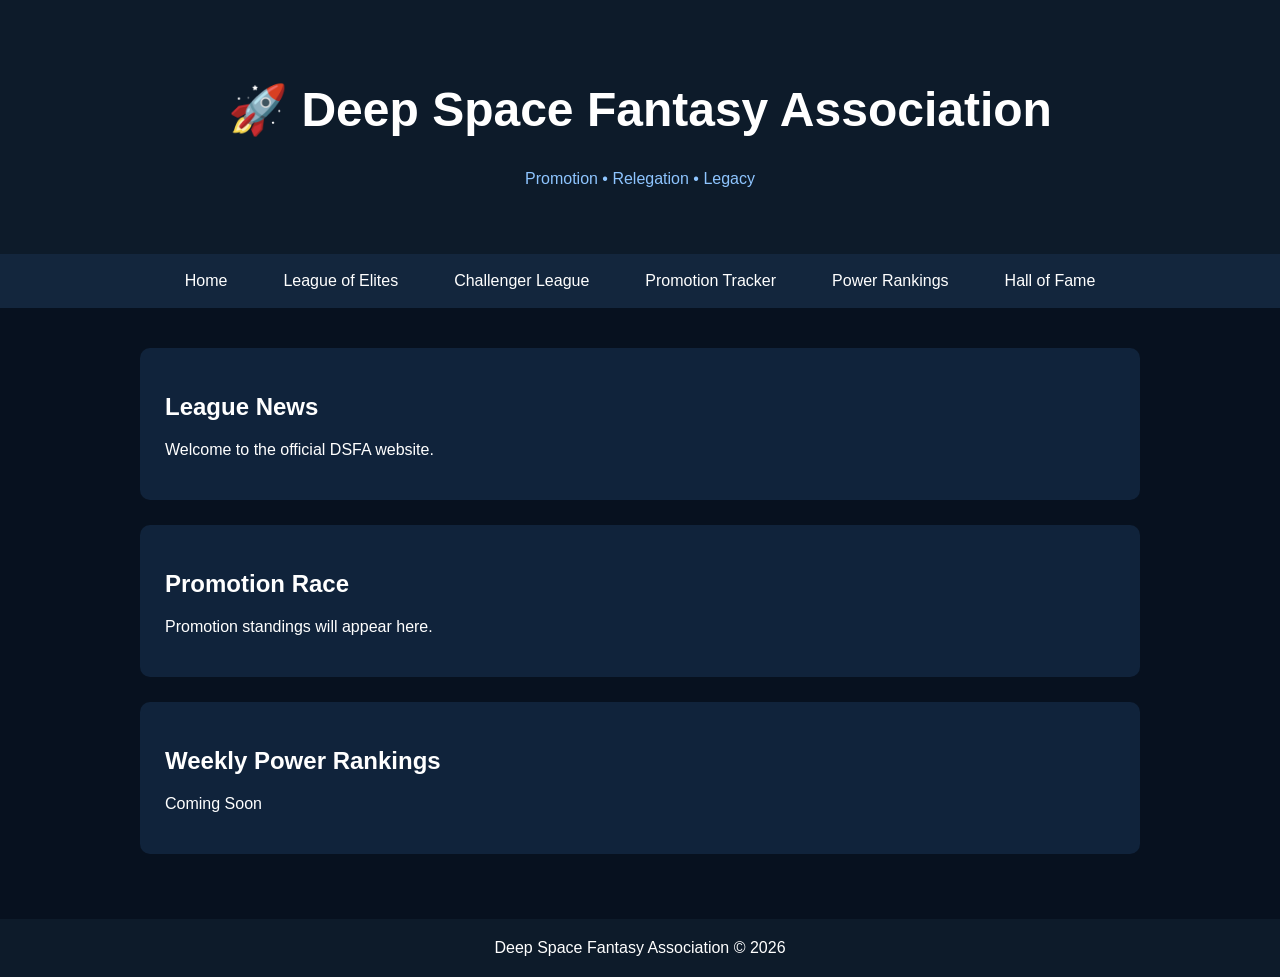
==== index.html @ 00256c1e "Create index.html for DSFA website layout This HTML file sets up the structure and styling for the D" ====
<!DOCTYPE html>
<html lang="en">
<head>
<meta charset="UTF-8">
<meta name="viewport" content="width=device-width, initial-scale=1.0">
<title>Deep Space Fantasy Association</title>

<style>

body{
    margin:0;
    font-family:Arial,sans-serif;
    background:#07111f;
    color:white;
}

header{
    background:#0d1b2a;
    text-align:center;
    padding:50px;
}

h1{
    font-size:48px;
}

.subtitle{
    color:#8ec5ff;
}

nav{
    background:#13263d;
    display:flex;
    justify-content:center;
    flex-wrap:wrap;
}

nav a{
    color:white;
    text-decoration:none;
    padding:18px 28px;
}

nav a:hover{
    background:#1d3b5c;
}

.section{
    max-width:1000px;
    margin:auto;
    padding:40px;
}

.card{
    background:#10233b;
    border-radius:10px;
    padding:25px;
    margin-bottom:25px;
}

footer{
    text-align:center;
    padding:20px;
    background:#0d1b2a;
}

</style>

</head>

<body>

<header>

<h1>🚀 Deep Space Fantasy Association</h1>

<p class="subtitle">
Promotion • Relegation • Legacy
</p>

</header>

<nav>

<a href="#">Home</a>

<a href="#">League of Elites</a>

<a href="#">Challenger League</a>

<a href="#">Promotion Tracker</a>

<a href="#">Power Rankings</a>

<a href="#">Hall of Fame</a>

</nav>

<div class="section">

<div class="card">
<h2>League News</h2>
<p>Welcome to the official DSFA website.</p>
</div>

<div class="card">
<h2>Promotion Race</h2>
<p>Promotion standings will appear here.</p>
</div>

<div class="card">
<h2>Weekly Power Rankings</h2>
<p>Coming Soon</p>
</div>

</div>

<footer>

Deep Space Fantasy Association © 2026

</footer>

</body>

</html>
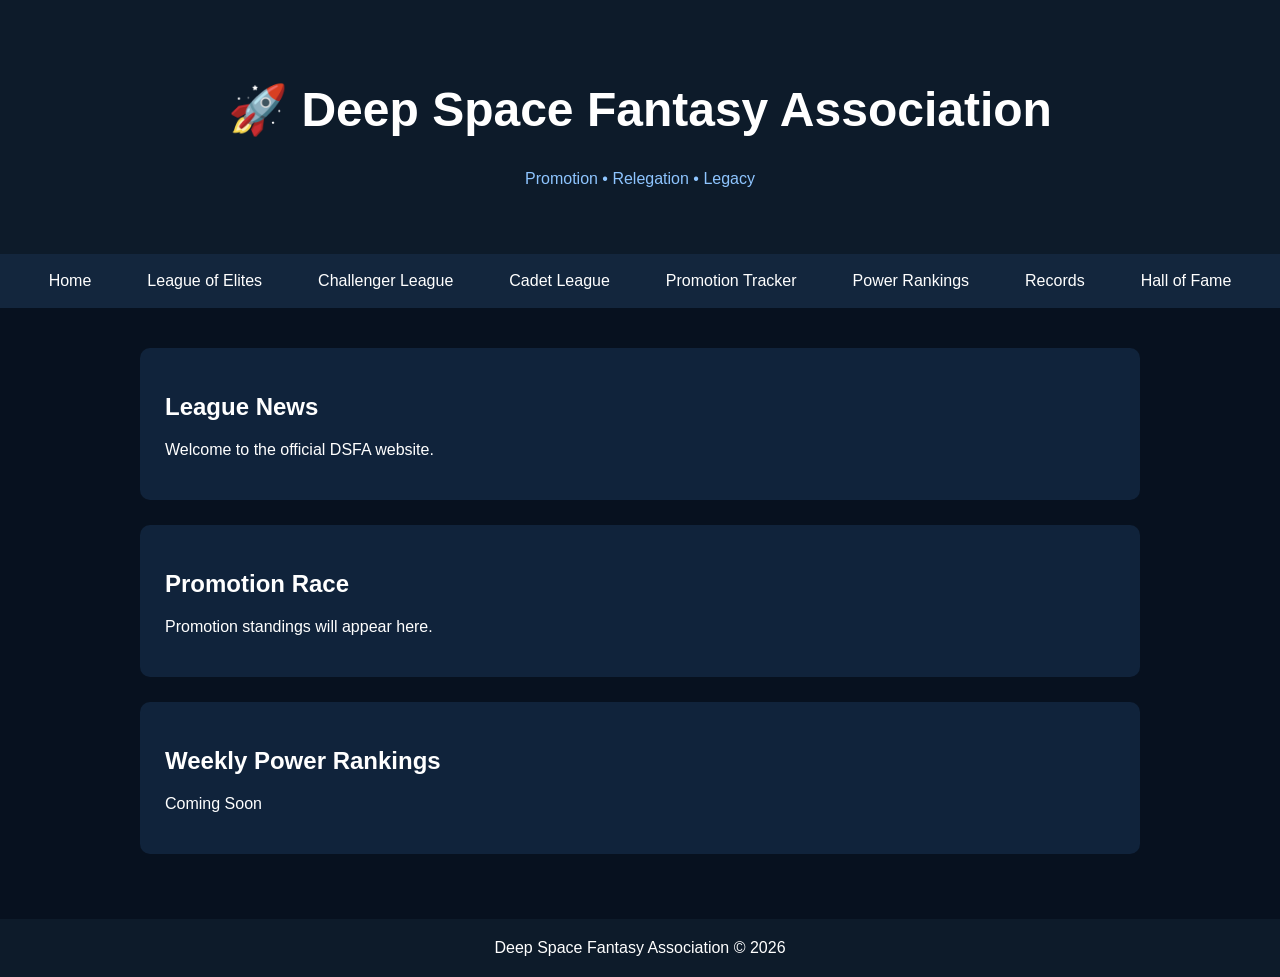
==== commit 747f32bf: "Update navigation links in index.html" ====
--- a/index.html
+++ b/index.html
@@ -5,66 +5,7 @@
 <meta name="viewport" content="width=device-width, initial-scale=1.0">
 <title>Deep Space Fantasy Association</title>
 
-<style>
-
-body{
-    margin:0;
-    font-family:Arial,sans-serif;
-    background:#07111f;
-    color:white;
-}
-
-header{
-    background:#0d1b2a;
-    text-align:center;
-    padding:50px;
-}
-
-h1{
-    font-size:48px;
-}
-
-.subtitle{
-    color:#8ec5ff;
-}
-
-nav{
-    background:#13263d;
-    display:flex;
-    justify-content:center;
-    flex-wrap:wrap;
-}
-
-nav a{
-    color:white;
-    text-decoration:none;
-    padding:18px 28px;
-}
-
-nav a:hover{
-    background:#1d3b5c;
-}
-
-.section{
-    max-width:1000px;
-    margin:auto;
-    padding:40px;
-}
-
-.card{
-    background:#10233b;
-    border-radius:10px;
-    padding:25px;
-    margin-bottom:25px;
-}
-
-footer{
-    text-align:center;
-    padding:20px;
-    background:#0d1b2a;
-}
-
-</style>
+<link rel="stylesheet" href="css/style.css">
 
 </head>
 
@@ -82,17 +23,21 @@
 
 <nav>
 
-<a href="#">Home</a>
+<a href="index.html">Home</a>
 
-<a href="#">League of Elites</a>
+<a href="elites.html">League of Elites</a>
 
-<a href="#">Challenger League</a>
+<a href="challenger.html">Challenger League</a>
 
-<a href="#">Promotion Tracker</a>
+<a href="cadet.html">Cadet League</a>
 
-<a href="#">Power Rankings</a>
+<a href="promotion.html">Promotion Tracker</a>
 
-<a href="#">Hall of Fame</a>
+<a href="power-rankings.html">Power Rankings</a>
+
+<a href="records.html">Records</a>
+
+<a href="hall-of-fame.html">Hall of Fame</a>
 
 </nav>
 
--- a/css/style.css
+++ b/css/style.css
@@ -0,0 +1,56 @@
+body{
+    margin:0;
+    font-family:Arial,sans-serif;
+    background:#07111f;
+    color:white;
+}
+
+header{
+    background:#0d1b2a;
+    text-align:center;
+    padding:50px;
+}
+
+h1{
+    font-size:48px;
+}
+
+.subtitle{
+    color:#8ec5ff;
+}
+
+nav{
+    background:#13263d;
+    display:flex;
+    justify-content:center;
+    flex-wrap:wrap;
+}
+
+nav a{
+    color:white;
+    text-decoration:none;
+    padding:18px 28px;
+}
+
+nav a:hover{
+    background:#1d3b5c;
+}
+
+.section{
+    max-width:1000px;
+    margin:auto;
+    padding:40px;
+}
+
+.card{
+    background:#10233b;
+    border-radius:10px;
+    padding:25px;
+    margin-bottom:25px;
+}
+
+footer{
+    text-align:center;
+    padding:20px;
+    background:#0d1b2a;
+}
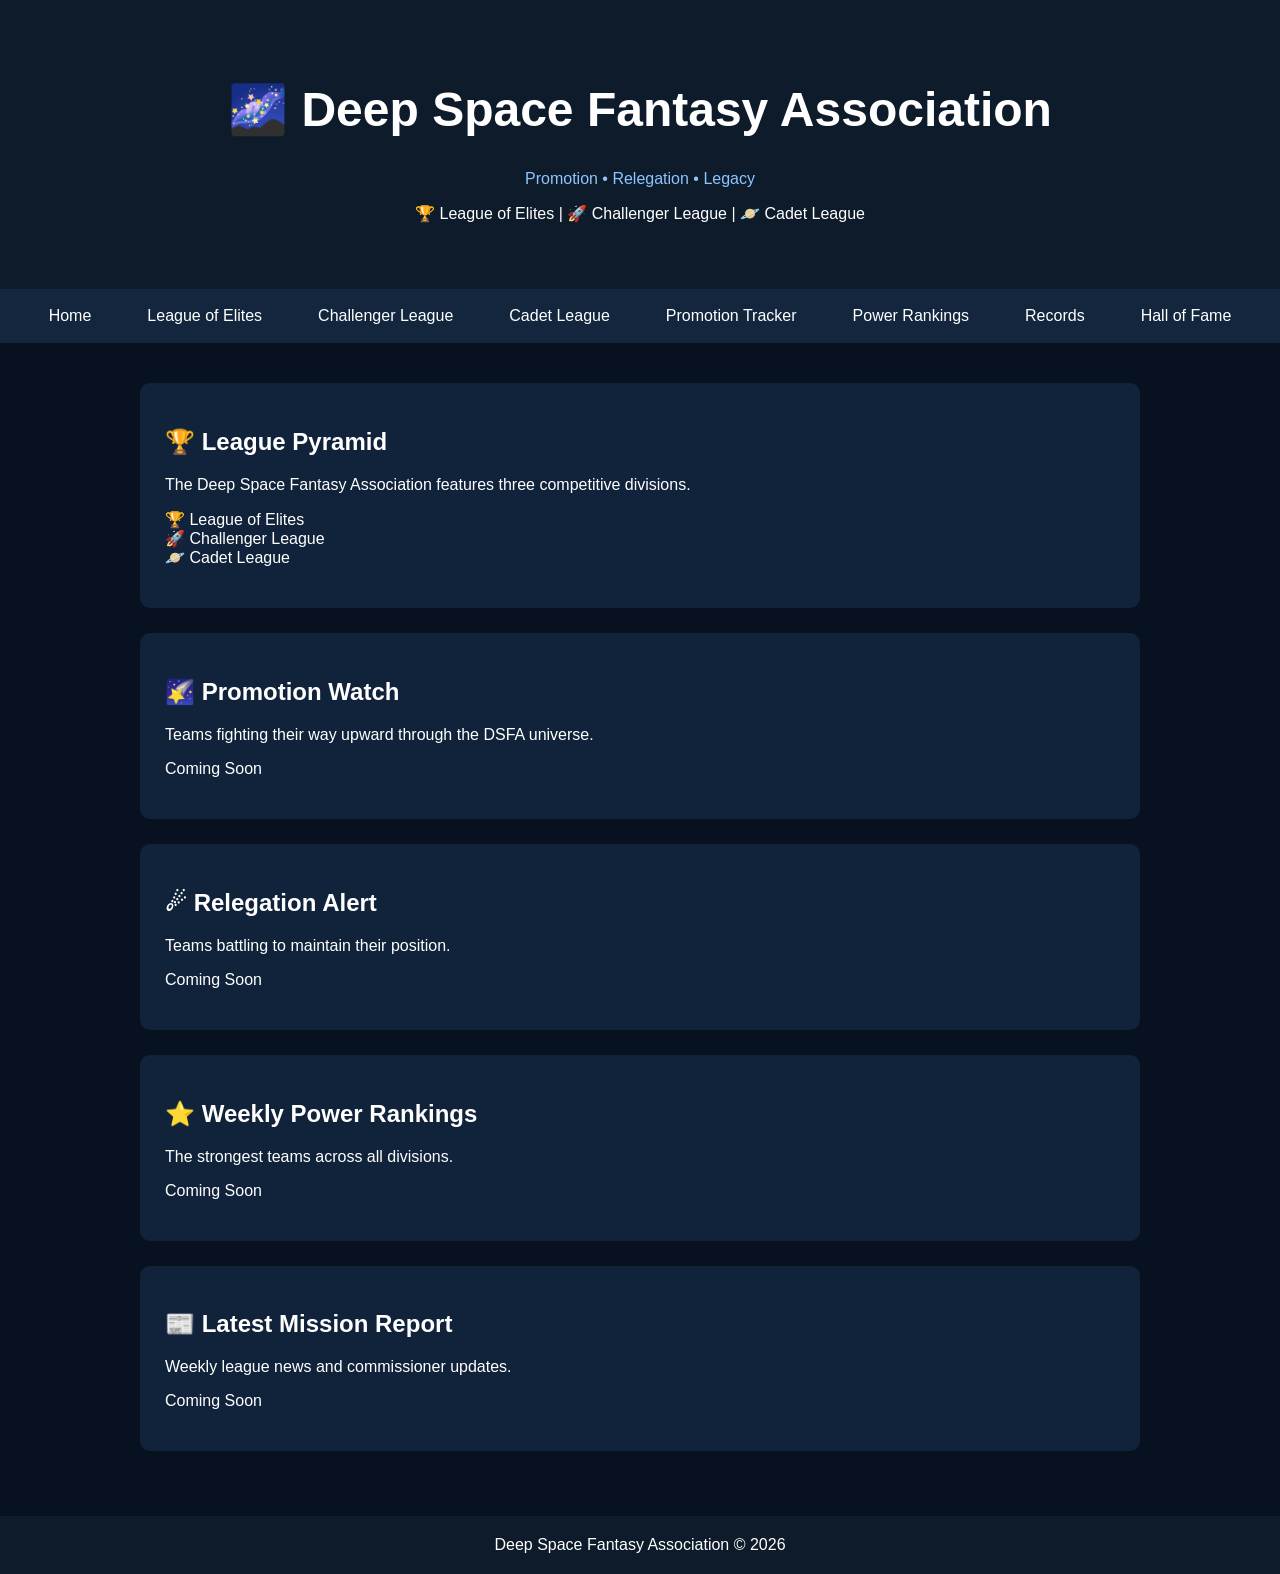
==== commit 3b294490: "Create DSFA homepage dashboard layout Updated headings and added league details to the homepage." ====
--- a/index.html
+++ b/index.html
@@ -13,10 +13,16 @@
 
 <header>
 
-<h1>🚀 Deep Space Fantasy Association</h1>
+<h1>🌌 Deep Space Fantasy Association</h1>
 
 <p class="subtitle">
 Promotion • Relegation • Legacy
+</p>
+
+<p>
+🏆 League of Elites |
+🚀 Challenger League |
+🪐 Cadet League
 </p>
 
 </header>
@@ -43,20 +49,89 @@
 
 <div class="section">
 
+
 <div class="card">
-<h2>League News</h2>
-<p>Welcome to the official DSFA website.</p>
+
+<h2>🏆 League Pyramid</h2>
+
+<p>
+The Deep Space Fantasy Association features three competitive divisions.
+</p>
+
+<p>
+🏆 League of Elites
+<br>
+🚀 Challenger League
+<br>
+🪐 Cadet League
+</p>
+
 </div>
 
+
+
 <div class="card">
-<h2>Promotion Race</h2>
-<p>Promotion standings will appear here.</p>
+
+<h2>🌠 Promotion Watch</h2>
+
+<p>
+Teams fighting their way upward through the DSFA universe.
+</p>
+
+<p>
+Coming Soon
+</p>
+
 </div>
 
+
+
 <div class="card">
-<h2>Weekly Power Rankings</h2>
-<p>Coming Soon</p>
+
+<h2>☄ Relegation Alert</h2>
+
+<p>
+Teams battling to maintain their position.
+</p>
+
+<p>
+Coming Soon
+</p>
+
 </div>
+
+
+
+<div class="card">
+
+<h2>⭐ Weekly Power Rankings</h2>
+
+<p>
+The strongest teams across all divisions.
+</p>
+
+<p>
+Coming Soon
+</p>
+
+</div>
+
+
+
+<div class="card">
+
+<h2>📰 Latest Mission Report</h2>
+
+<p>
+Weekly league news and commissioner updates.
+</p>
+
+<p>
+Coming Soon
+</p>
+
+</div>
+
 
 </div>
 
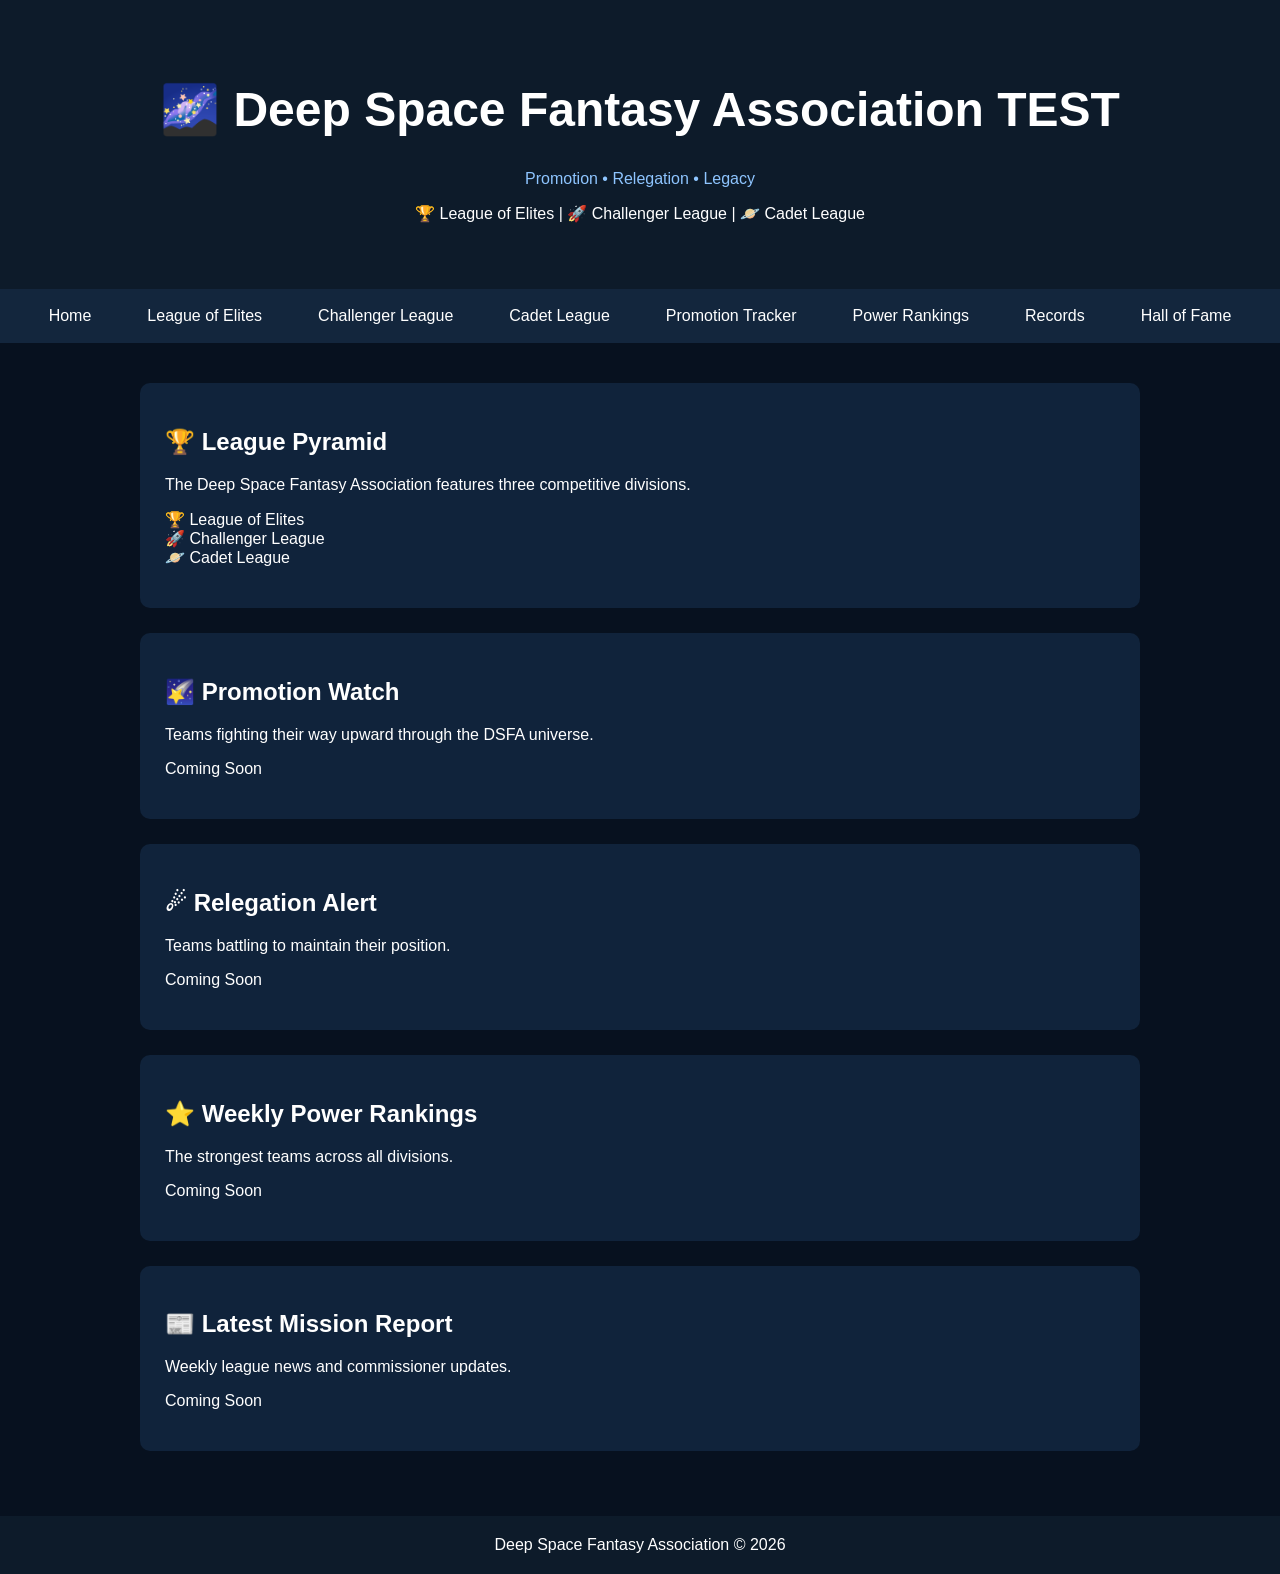
==== commit 581748bf: "Update index.html" ====
--- a/index.html
+++ b/index.html
@@ -13,7 +13,7 @@
 
 <header>
 
-<h1>🌌 Deep Space Fantasy Association</h1>
+<h1>🌌 Deep Space Fantasy Association TEST</h1>
 
 <p class="subtitle">
 Promotion • Relegation • Legacy
@@ -141,6 +141,8 @@
 
 </footer>
 
+<script src="js/main.js"></script>
+
 </body>
 
 </html>
--- a/css/style.css
+++ b/css/style.css
@@ -54,3 +54,55 @@
     padding:20px;
     background:#0d1b2a;
 }
+
+.table-container{
+    overflow-x:auto;
+}
+
+table{
+    width:100%;
+    border-collapse:collapse;
+    margin-top:20px;
+}
+
+th{
+    text-align:left;
+    padding:12px;
+    background:#1b365d;
+}
+
+td{
+    padding:12px;
+    border-bottom:1px solid #233b59;
+}
+
+tr:hover{
+    background:#162c48;
+}
+
+
+.badge{
+    display:inline-block;
+    padding:6px 12px;
+    border-radius:20px;
+    background:#38bdf8;
+    color:#081320;
+    font-weight:bold;
+}
+
+
+.stat-box{
+    display:flex;
+    justify-content:space-around;
+    flex-wrap:wrap;
+}
+
+
+.stat{
+    background:#10233b;
+    padding:20px;
+    margin:10px;
+    border-radius:10px;
+    text-align:center;
+    min-width:150px;
+}
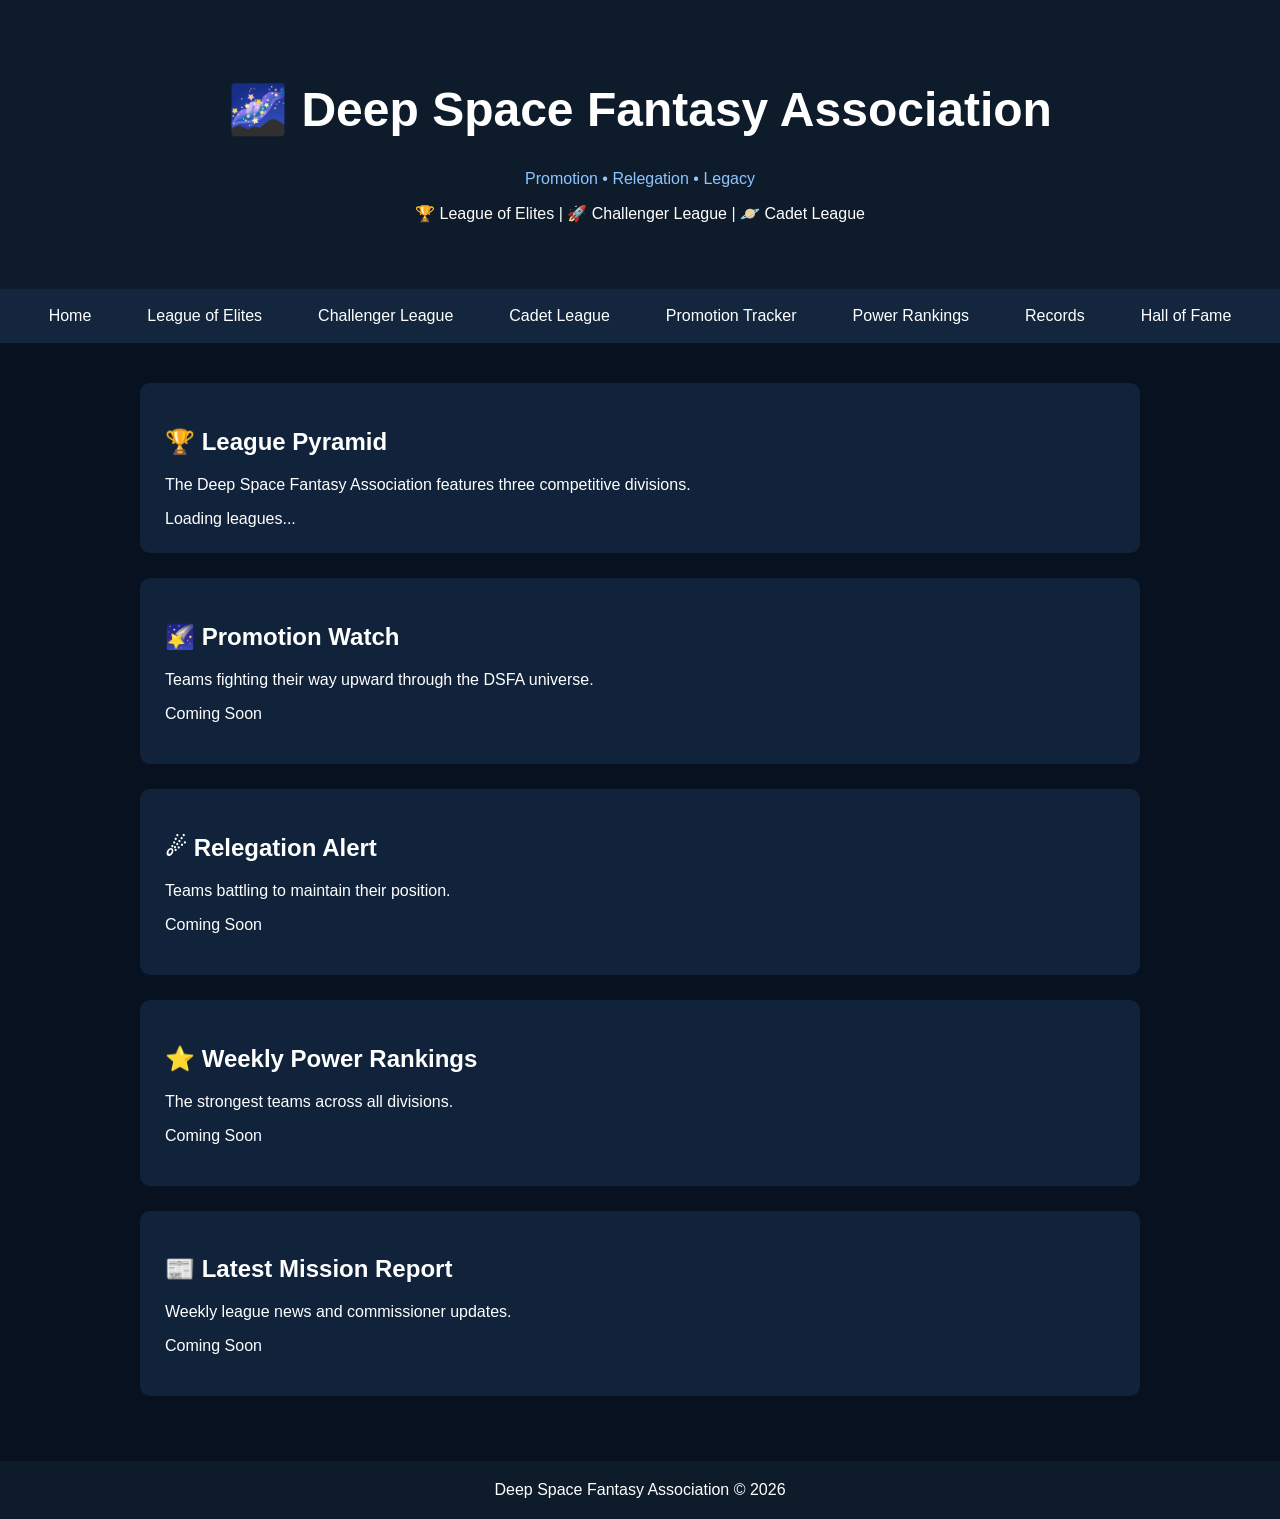
==== commit 0df3ceab: "Connect homepage to live league data Homepage now pulls league information from Google Sheets throug" ====
--- a/index.html
+++ b/index.html
@@ -13,7 +13,7 @@
 
 <header>
 
-<h1>🌌 Deep Space Fantasy Association TEST</h1>
+<h1>🌌 Deep Space Fantasy Association</h1>
 
 <p class="subtitle">
 Promotion • Relegation • Legacy
@@ -58,13 +58,9 @@
 The Deep Space Fantasy Association features three competitive divisions.
 </p>
 
-<p>
-🏆 League of Elites
-<br>
-🚀 Challenger League
-<br>
-🪐 Cadet League
-</p>
+<div id="league-pyramid">
+Loading leagues...
+</div>
 
 </div>
 
